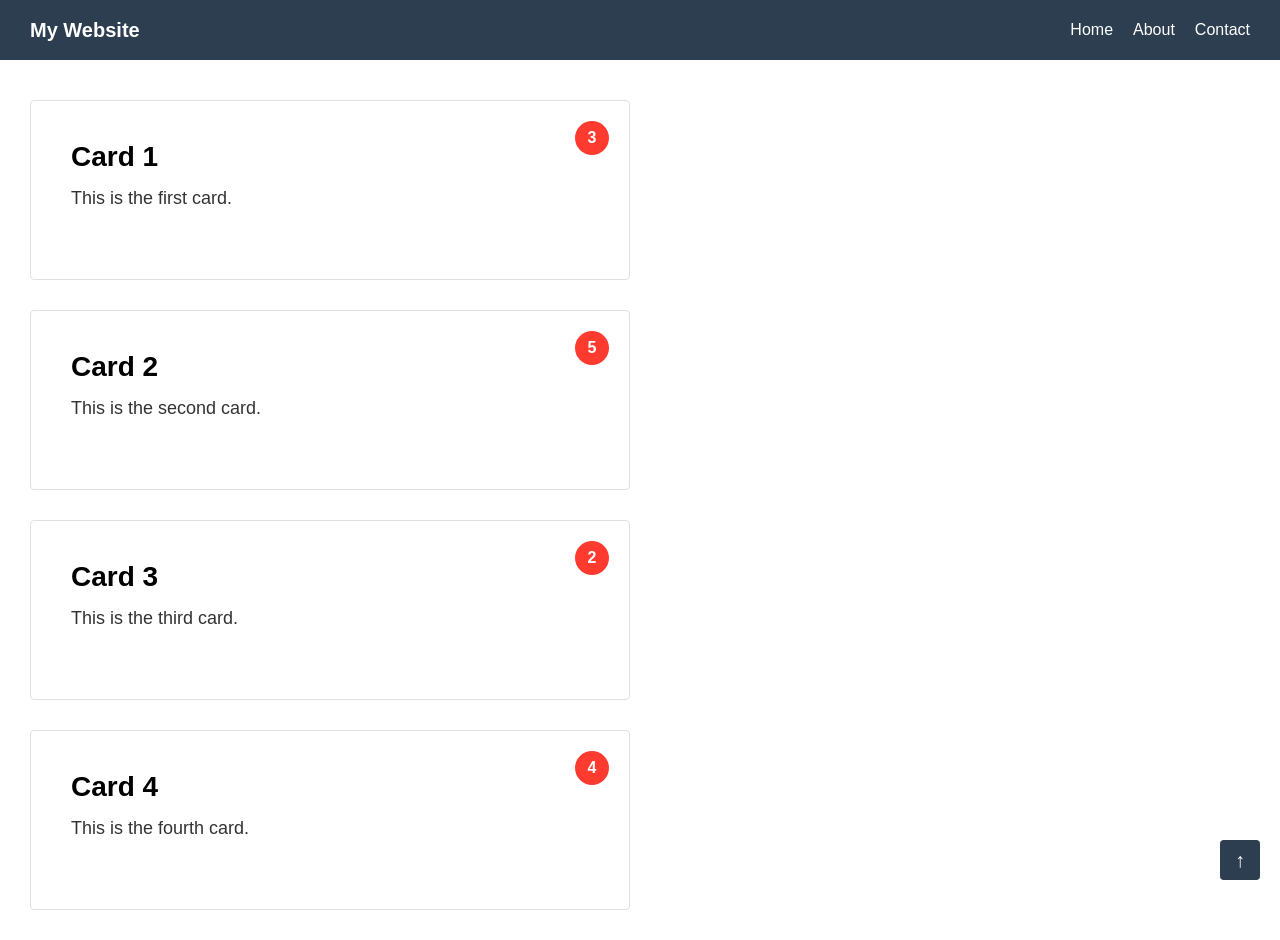
==== ex01/index.html @ b787f333 "Add files via upload" ====
<!DOCTYPE html>
<html lang="en">
<head>
    <meta charset="UTF-8">
    <meta name="viewport" content="width=device-width, initial-scale=1.0">
    <title>Exercise 01: Positioning</title>
    <link rel="stylesheet" href="style.css">
</head>
<body>

    <nav class="navbar">
        <div class="logo">My Website</div>
        <ul class="nav-links">
            <li><a href="#">Home</a></li>
            <li><a href="#">About</a></li>
            <li><a href="#">Contact</a></li>
        </ul>
    </nav>

    <main class="main-content">
        <div class="card-container">
            <span class="notification-badge">3</span>
            <h3>Card 1</h3>
            <p>This is the first card.</p>
        </div>

        <div class="card-container">
            <span class="notification-badge">5</span>
            <h3>Card 2</h3>
            <p>This is the second card.</p>
        </div>

        <div class="card-container">
            <span class="notification-badge">2</span>
            <h3>Card 3</h3>
            <p>This is the third card.</p>
        </div>

        <div class="card-container">
            <span class="notification-badge">4</span>
            <h3>Card 4</h3>
            <p>This is the fourth card.</p>
        </div>
    </main>

    <a href="#" class="back-to-top">&#8593;</a>

</body>
</html>
---- ex01/style.css ----
* {
    box-sizing: border-box;
    margin: 0;
    padding: 0;
}

body {
    font-family: Arial, sans-serif;
    background-color: #ffffff;
    padding-top: 70px;
}

.navbar {
    position: fixed;
    top: 0;
    left: 0;
    width: 100%;
    height: 60px;
    background-color: #2c3e50;
    color: #ffffff;
    display: flex;
    justify-content: space-between;
    align-items: center;
    padding: 0 30px;
    z-index: 1000;
}

.navbar .logo {
    font-size: 20px;
    font-weight: bold;
}

.nav-links {
    list-style: none;
    display: flex;
    gap: 20px;
}

.nav-links a {
    color: #ffffff;
    text-decoration: none;
    font-size: 16px;
}

.nav-links a:hover {
    text-decoration: underline;
}

.main-content {
    display: flex;
    flex-direction: column;
    align-items: flex-start;
    padding: 30px;
    gap: 30px;
    max-width: 1000px;
}

.card-container {
    position: relative;
    width: 600px;
    height: 180px;
    padding: 40px;
    background-color: #ffffff;
    border: 1px solid #e0e0e0;
    border-radius: 4px;
}

.card-container h3 {
    font-size: 28px;
    font-weight: bold;
    margin-bottom: 15px;
    color: #000000;
}

.card-container p {
    color: #333333;
    font-size: 18px;
}

.notification-badge {
    position: absolute;
    top: 20px;
    right: 20px;
    width: 34px;
    height: 34px;
    background-color: #ff3b30;
    color: #ffffff;
    font-size: 16px;
    font-weight: bold;
    display: flex;
    justify-content: center;
    align-items: center;
    border-radius: 50%;
}

.back-to-top {
    position: fixed;
    bottom: 20px;
    right: 20px;
    width: 40px;
    height: 40px;
    background-color: #2c3e50;
    color: #ffffff;
    text-decoration: none;
    display: flex;
    justify-content: center;
    align-items: center;
    border-radius: 4px;
    font-size: 20px;
    z-index: 1000;
}
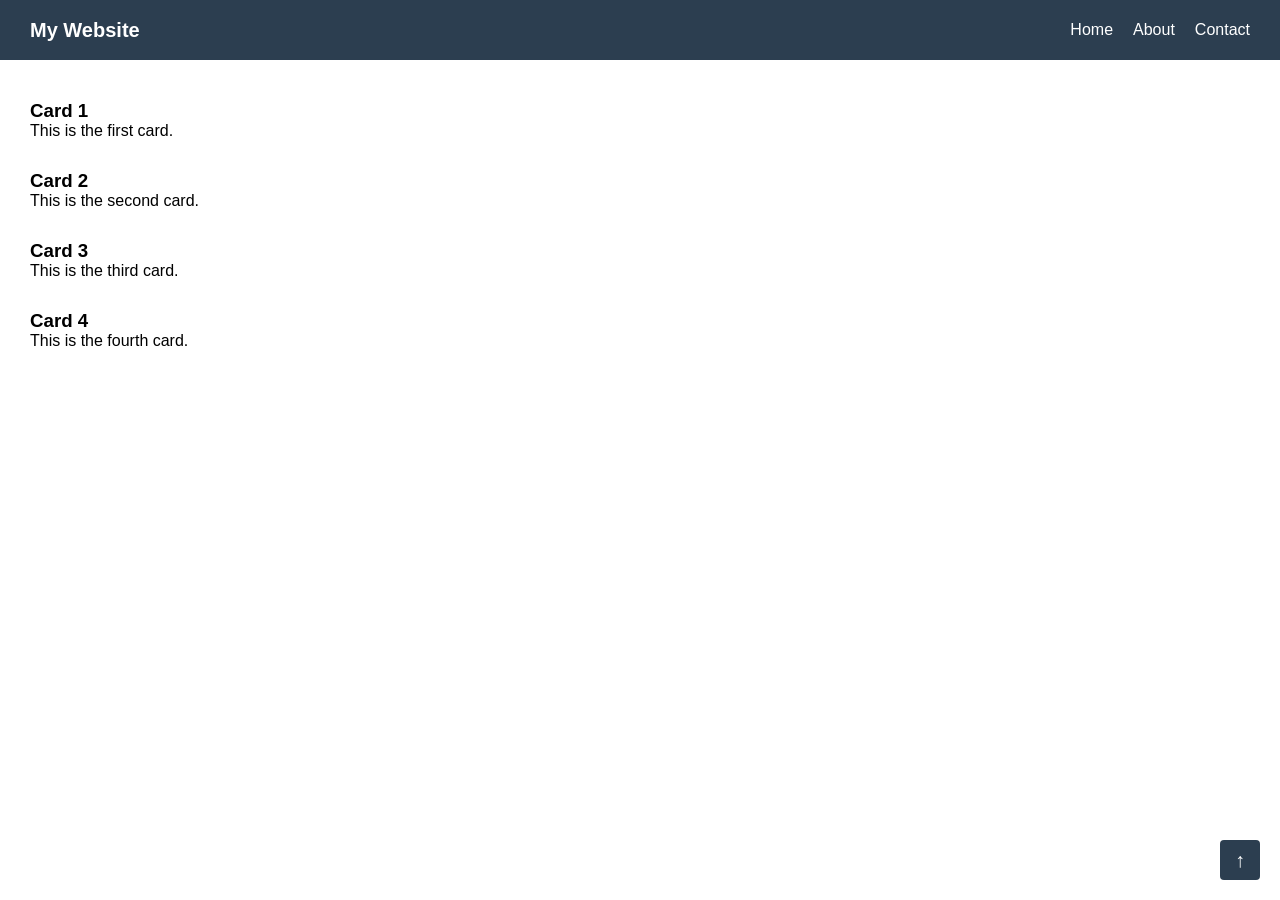
==== commit 375b4b2d: "Update index.html" ====
--- a/ex01/index.html
+++ b/ex01/index.html
@@ -18,25 +18,25 @@
     </nav>
 
     <main class="main-content">
-        <div class="card-container">
+        <div class="card">
             <span class="notification-badge">3</span>
             <h3>Card 1</h3>
             <p>This is the first card.</p>
         </div>
 
-        <div class="card-container">
+        <div class="card">
             <span class="notification-badge">5</span>
             <h3>Card 2</h3>
             <p>This is the second card.</p>
         </div>
 
-        <div class="card-container">
+        <div class="card">
             <span class="notification-badge">2</span>
             <h3>Card 3</h3>
             <p>This is the third card.</p>
         </div>
 
-        <div class="card-container">
+        <div class="card">
             <span class="notification-badge">4</span>
             <h3>Card 4</h3>
             <p>This is the fourth card.</p>
@@ -46,4 +46,4 @@
     <a href="#" class="back-to-top">&#8593;</a>
 
 </body>
-</html>+</html>
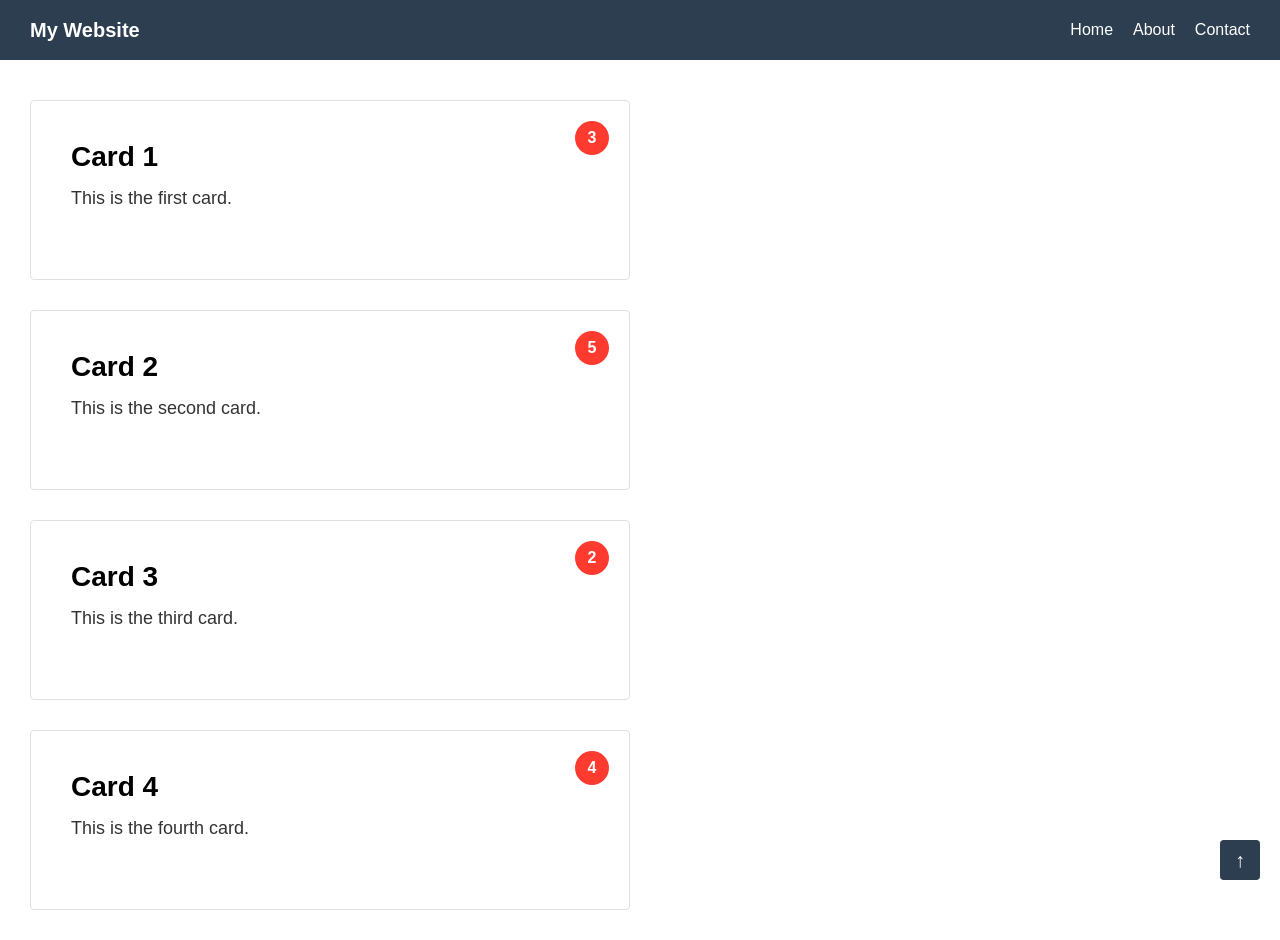
==== commit e33fa11b: "Update index.html" ====
--- a/ex01/index.html
+++ b/ex01/index.html
@@ -18,25 +18,25 @@
     </nav>
 
     <main class="main-content">
-        <div class="card">
+        <div class="card-container">
             <span class="notification-badge">3</span>
             <h3>Card 1</h3>
             <p>This is the first card.</p>
         </div>
 
-        <div class="card">
+        <div class="card-container">
             <span class="notification-badge">5</span>
             <h3>Card 2</h3>
             <p>This is the second card.</p>
         </div>
 
-        <div class="card">
+        <div class="card-container">
             <span class="notification-badge">2</span>
             <h3>Card 3</h3>
             <p>This is the third card.</p>
         </div>
 
-        <div class="card">
+        <div class="card-container">
             <span class="notification-badge">4</span>
             <h3>Card 4</h3>
             <p>This is the fourth card.</p>
